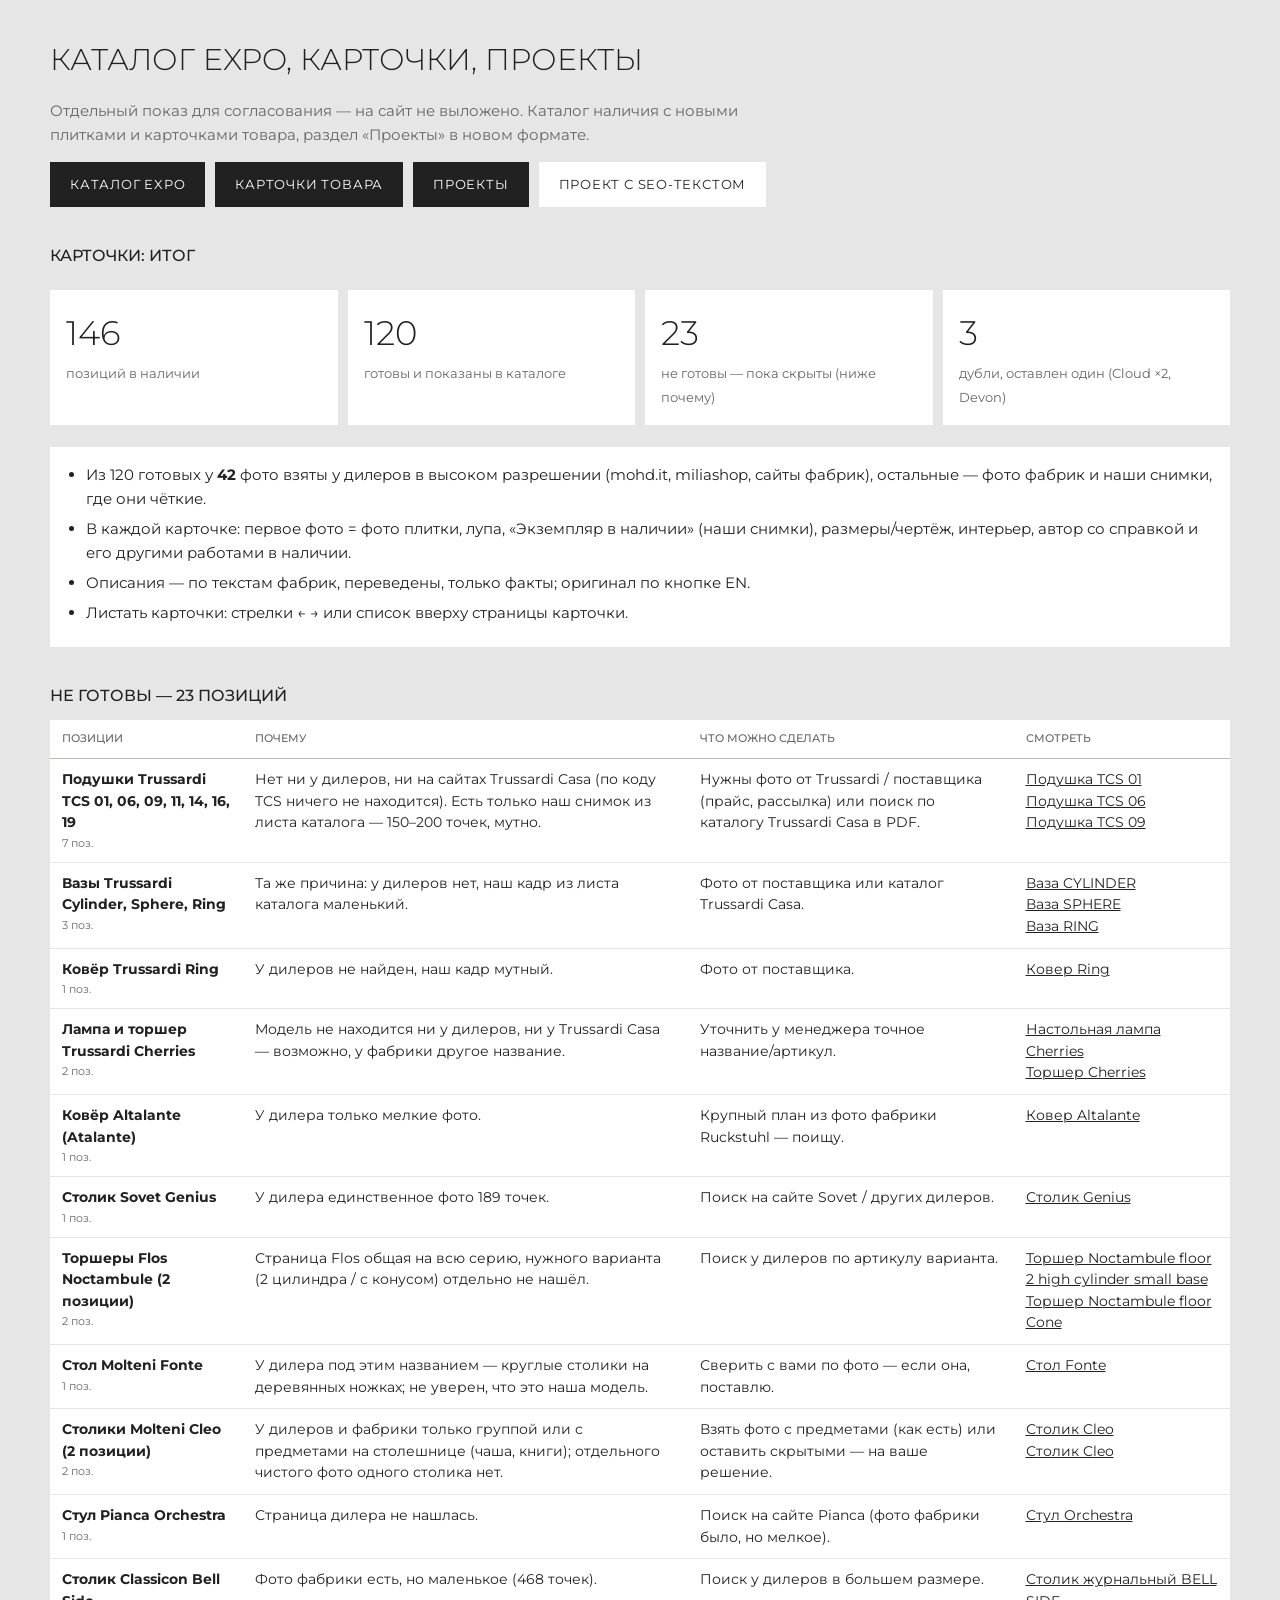
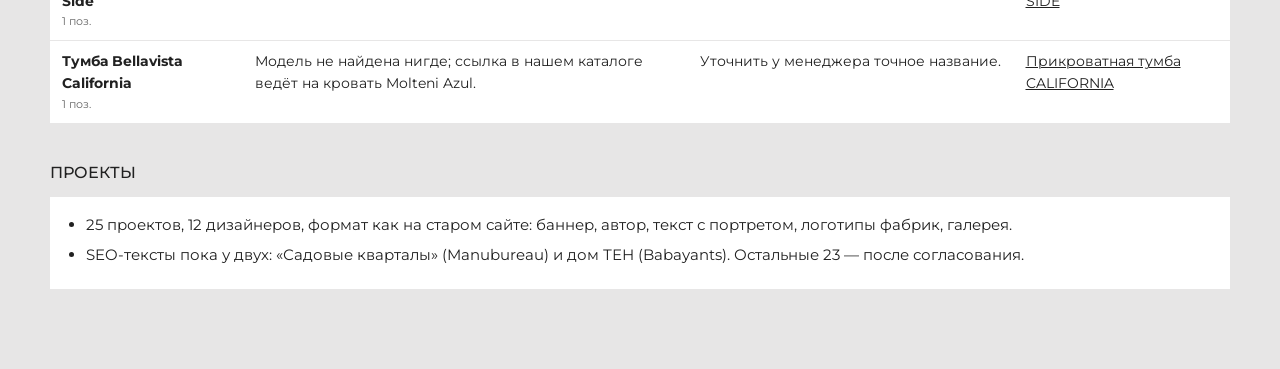
==== index.html @ 3f0e827b "Показ: +4 карточки (ковры Aura и Vibrazioni, Pass-Word, Outline ткань) — готово 120, не готово 23 Co" ====
<!doctype html><html lang="ru"><head><meta charset="utf-8"><meta name="viewport" content="width=device-width,initial-scale=1">
<meta name="robots" content="noindex,nofollow"><title>HOMEART — показ: каталог EXPO и проекты</title>
<link rel="stylesheet" href="https://fonts.googleapis.com/css2?family=Montserrat:wght@300;400;500&display=swap">
<style>
body{margin:0;background:#E7E6E6;color:#212121;font:15px/1.6 Montserrat,system-ui,sans-serif}
.w{max-width:1180px;margin:0 auto;padding:36px 20px 80px}
h1{font-weight:300;font-size:30px;text-transform:uppercase;margin:0 0 6px} h2{font-weight:500;font-size:16px;text-transform:uppercase;margin:36px 0 12px}
.lead{color:#666;max-width:70ch}
.nums{display:grid;grid-template-columns:repeat(4,minmax(0,1fr));gap:10px;margin:22px 0}
.nums div{background:#fff;padding:16px} .nums b{display:block;font-size:34px;font-weight:300} .nums span{font-size:12.5px;color:#666}
.go{display:flex;flex-wrap:wrap;gap:10px;margin:8px 0 0} .go a{background:#212121;color:#fff;text-decoration:none;padding:12px 20px;font-size:13px;text-transform:uppercase;letter-spacing:.06em}
.go a.l{background:#fff;color:#212121}
table{width:100%;border-collapse:collapse;background:#fff;font-size:13.5px} th{text-align:left;font-size:11px;text-transform:uppercase;color:#666;font-weight:500;padding:10px 12px;border-bottom:1px solid #C1BBAF}
td{padding:10px 12px;border-bottom:1px solid #E7E6E6;vertical-align:top} td small{display:block;color:#666} td a{display:block;color:#212121}
ul{background:#fff;padding:16px 16px 16px 36px;margin:0} li{margin-bottom:6px}
@media(max-width:760px){.nums{grid-template-columns:1fr 1fr} table,tbody,tr,td{display:block} thead{display:none} tr{border-bottom:8px solid #E7E6E6}}
</style></head><body><div class="w">
<h1>Каталог EXPO, карточки, проекты</h1>
<p class="lead">Отдельный показ для согласования — на сайт не выложено. Каталог наличия с новыми плитками и карточками товара, раздел «Проекты» в новом формате.</p>
<div class="go"><a href="_variants/catalog-cards.html">Каталог EXPO</a><a href="_variants/expo-card.html?id=m-p045">Карточки товара</a><a href="projects.html">Проекты</a>
<a class="l" href="project.html?id=manusadovye">Проект с SEO-текстом</a></div>
<h2>Карточки: итог</h2>
<div class="nums"><div><b>146</b><span>позиций в наличии</span></div><div><b>120</b><span>готовы и показаны в каталоге</span></div>
<div><b>23</b><span>не готовы — пока скрыты (ниже почему)</span></div><div><b>3</b><span>дубли, оставлен один (Cloud ×2, Devon)</span></div></div>
<ul>
<li>Из 120 готовых у <b>42</b> фото взяты у дилеров в высоком разрешении (mohd.it, miliashop, сайты фабрик), остальные — фото фабрик и наши снимки, где они чёткие.</li>
<li>В каждой карточке: первое фото = фото плитки, лупа, «Экземпляр в наличии» (наши снимки), размеры/чертёж, интерьер, автор со справкой и его другими работами в наличии.</li>
<li>Описания — по текстам фабрик, переведены, только факты; оригинал по кнопке EN.</li>
<li>Листать карточки: стрелки ← → или список вверху страницы карточки.</li>
</ul>
<h2>Не готовы — 23 позиций</h2>
<table><thead><tr><th>Позиции</th><th>Почему</th><th>Что можно сделать</th><th>Смотреть</th></tr></thead><tbody><tr><td><b>Подушки Trussardi TCS 01, 06, 09, 11, 14, 16, 19</b><small>7 поз.</small></td><td>Нет ни у дилеров, ни на сайтах Trussardi Casa (по коду TCS ничего не находится). Есть только наш снимок из листа каталога — 150–200 точек, мутно.</td><td>Нужны фото от Trussardi / поставщика (прайс, рассылка) или поиск по каталогу Trussardi Casa в PDF.</td>
  <td><a href="_variants/expo-card.html?id=m-p103-1">Подушка TCS 01</a><a href="_variants/expo-card.html?id=m-p103-2">Подушка TCS 06</a><a href="_variants/expo-card.html?id=m-p103-3">Подушка TCS 09</a></td></tr><tr><td><b>Вазы Trussardi Cylinder, Sphere, Ring</b><small>3 поз.</small></td><td>Та же причина: у дилеров нет, наш кадр из листа каталога маленький.</td><td>Фото от поставщика или каталог Trussardi Casa.</td>
  <td><a href="_variants/expo-card.html?id=m-p104-1">Ваза CYLINDER</a><a href="_variants/expo-card.html?id=m-p104-2">Ваза SPHERE</a><a href="_variants/expo-card.html?id=m-p104-3">Ваза RING</a></td></tr><tr><td><b>Ковёр Trussardi Ring</b><small>1 поз.</small></td><td>У дилеров не найден, наш кадр мутный.</td><td>Фото от поставщика.</td>
  <td><a href="_variants/expo-card.html?id=m-p101">Ковер Ring</a></td></tr><tr><td><b>Лампа и торшер Trussardi Cherries</b><small>2 поз.</small></td><td>Модель не находится ни у дилеров, ни у Trussardi Casa — возможно, у фабрики другое название.</td><td>Уточнить у менеджера точное название/артикул.</td>
  <td><a href="_variants/expo-card.html?id=s-p031-1">Настольная лампа Cherries</a><a href="_variants/expo-card.html?id=s-p031-2">Торшер Cherries</a></td></tr><tr><td><b>Ковёр Altalante (Atalante)</b><small>1 поз.</small></td><td>У дилера только мелкие фото.</td><td>Крупный план из фото фабрики Ruckstuhl — поищу.</td>
  <td><a href="_variants/expo-card.html?id=m-p098">Ковер Altalante</a></td></tr><tr><td><b>Столик Sovet Genius</b><small>1 поз.</small></td><td>У дилера единственное фото 189 точек.</td><td>Поиск на сайте Sovet / других дилеров.</td>
  <td><a href="_variants/expo-card.html?id=m-p096">Столик Genius</a></td></tr><tr><td><b>Торшеры Flos Noctambule (2 позиции)</b><small>2 поз.</small></td><td>Страница Flos общая на всю серию, нужного варианта (2 цилиндра / с конусом) отдельно не нашёл.</td><td>Поиск у дилеров по артикулу варианта.</td>
  <td><a href="_variants/expo-card.html?id=s-p013-1">Торшер Noctambule floor 2 high cylinder small base</a><a href="_variants/expo-card.html?id=s-p013-2">Торшер Noctambule floor Cone</a></td></tr><tr><td><b>Стол Molteni Fonte</b><small>1 поз.</small></td><td>У дилера под этим названием — круглые столики на деревянных ножках; не уверен, что это наша модель.</td><td>Сверить с вами по фото — если она, поставлю.</td>
  <td><a href="_variants/expo-card.html?id=m-p018">Стол Fonte</a></td></tr><tr><td><b>Столики Molteni Cleo (2 позиции)</b><small>2 поз.</small></td><td>У дилеров и фабрики только группой или с предметами на столешнице (чаша, книги); отдельного чистого фото одного столика нет.</td><td>Взять фото с предметами (как есть) или оставить скрытыми — на ваше решение.</td>
  <td><a href="_variants/expo-card.html?id=m-p087-1">Столик Cleo</a><a href="_variants/expo-card.html?id=m-p087-2">Столик Cleo</a></td></tr><tr><td><b>Стул Pianca Orchestra</b><small>1 поз.</small></td><td>Страница дилера не нашлась.</td><td>Поиск на сайте Pianca (фото фабрики было, но мелкое).</td>
  <td><a href="_variants/expo-card.html?id=m-p036">Стул Orchestra</a></td></tr><tr><td><b>Столик Classicon Bell Side</b><small>1 поз.</small></td><td>Фото фабрики есть, но маленькое (468 точек).</td><td>Поиск у дилеров в большем размере.</td>
  <td><a href="_variants/expo-card.html?id=m-p095">Столик журнальный BELL SIDE</a></td></tr><tr><td><b>Тумба Bellavista California</b><small>1 поз.</small></td><td>Модель не найдена нигде; ссылка в нашем каталоге ведёт на кровать Molteni Azul.</td><td>Уточнить у менеджера точное название.</td>
  <td><a href="_variants/expo-card.html?id=m-p075">Прикроватная тумба CALIFORNIA</a></td></tr></tbody></table>
<h2>Проекты</h2>
<ul><li>25 проектов, 12 дизайнеров, формат как на старом сайте: баннер, автор, текст с портретом, логотипы фабрик, галерея.</li>
<li>SEO-тексты пока у двух: «Садовые кварталы» (Manubureau) и дом ТЕН (Babayants). Остальные 23 — после согласования.</li></ul>
</div></body></html>
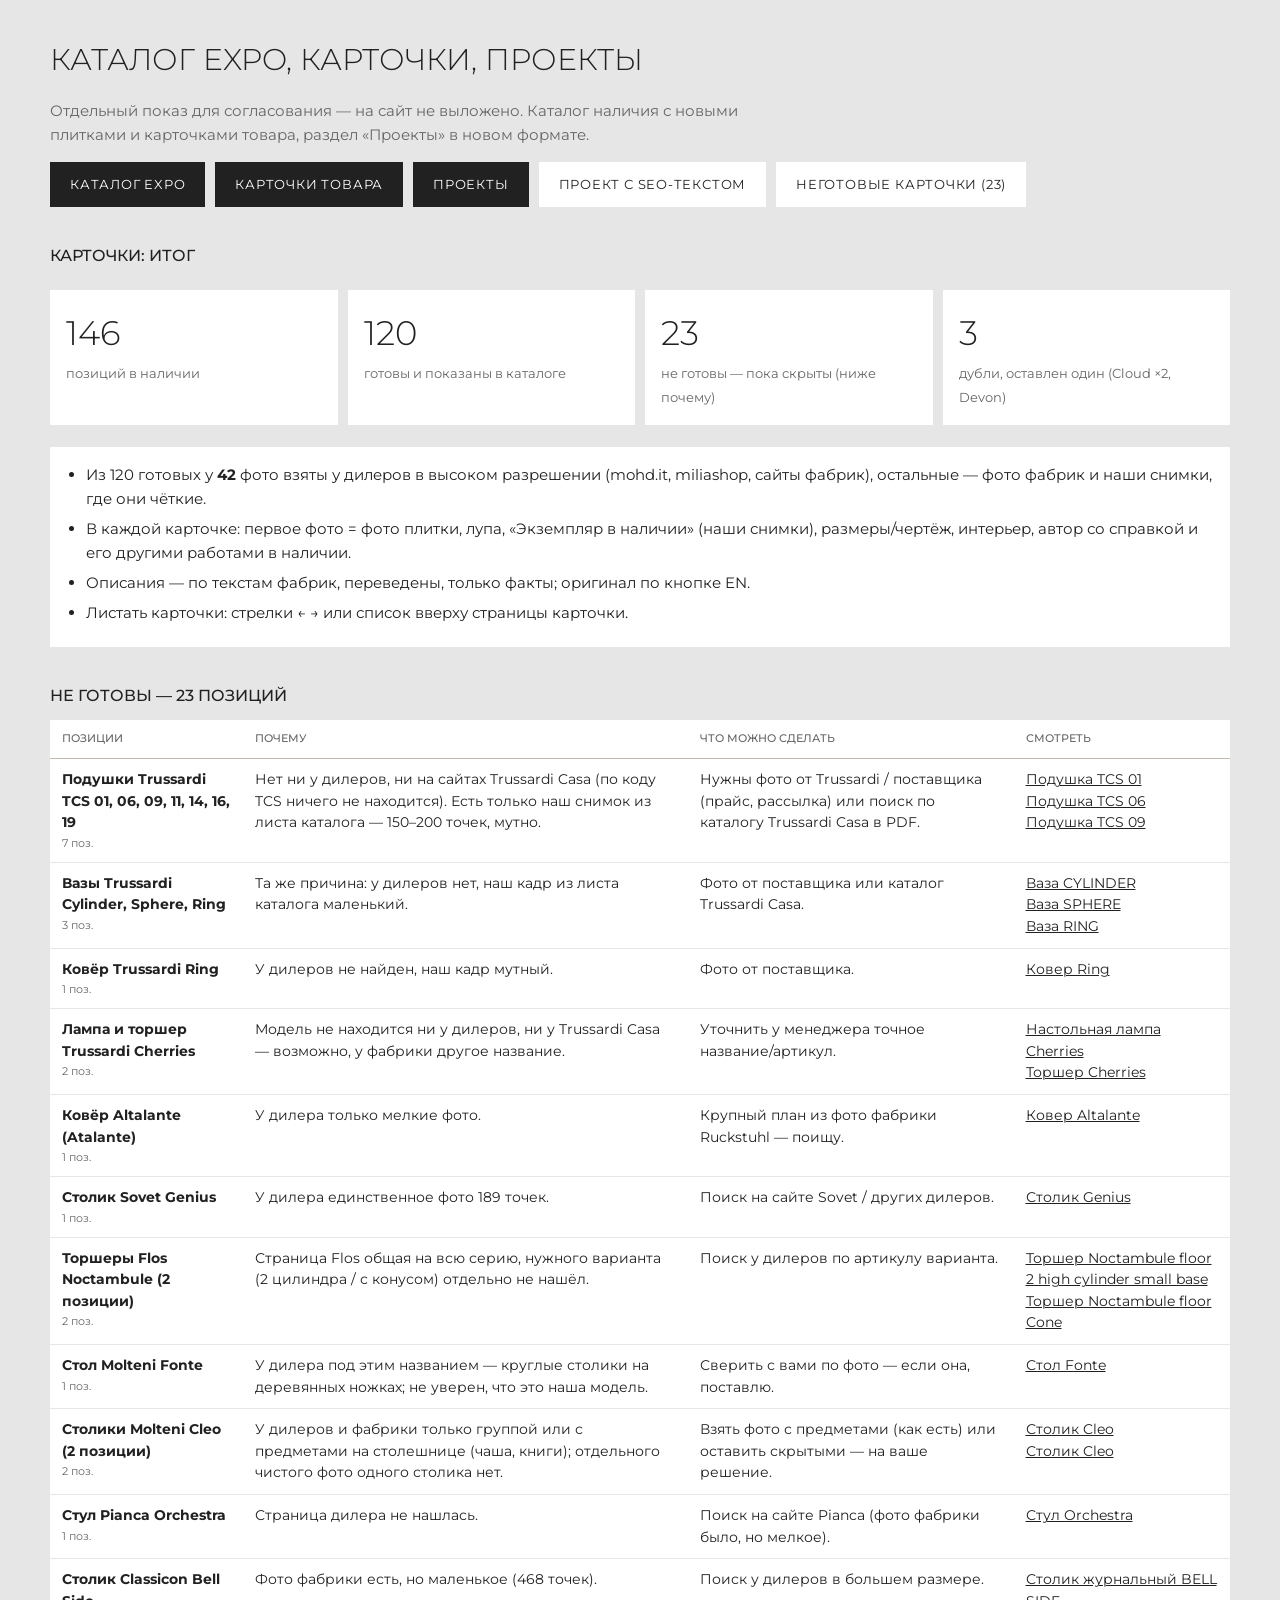
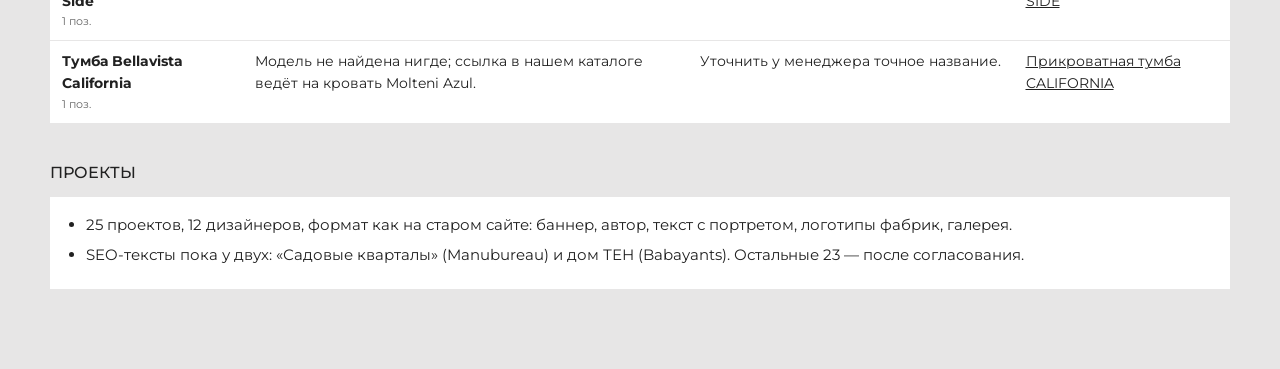
==== commit caa14a32: "Показ: отдельный просмотр неготовых карточек (?pending=1) Co-Authored-By: Claude Opus 5.5 <noreply@a" ====
--- a/index.html
+++ b/index.html
@@ -18,7 +18,7 @@
 <h1>Каталог EXPO, карточки, проекты</h1>
 <p class="lead">Отдельный показ для согласования — на сайт не выложено. Каталог наличия с новыми плитками и карточками товара, раздел «Проекты» в новом формате.</p>
 <div class="go"><a href="_variants/catalog-cards.html">Каталог EXPO</a><a href="_variants/expo-card.html?id=m-p045">Карточки товара</a><a href="projects.html">Проекты</a>
-<a class="l" href="project.html?id=manusadovye">Проект с SEO-текстом</a></div>
+<a class="l" href="project.html?id=manusadovye">Проект с SEO-текстом</a><a class="l" href="_variants/catalog-cards.html?pending=1">Неготовые карточки (23)</a></div>
 <h2>Карточки: итог</h2>
 <div class="nums"><div><b>146</b><span>позиций в наличии</span></div><div><b>120</b><span>готовы и показаны в каталоге</span></div>
 <div><b>23</b><span>не готовы — пока скрыты (ниже почему)</span></div><div><b>3</b><span>дубли, оставлен один (Cloud ×2, Devon)</span></div></div>
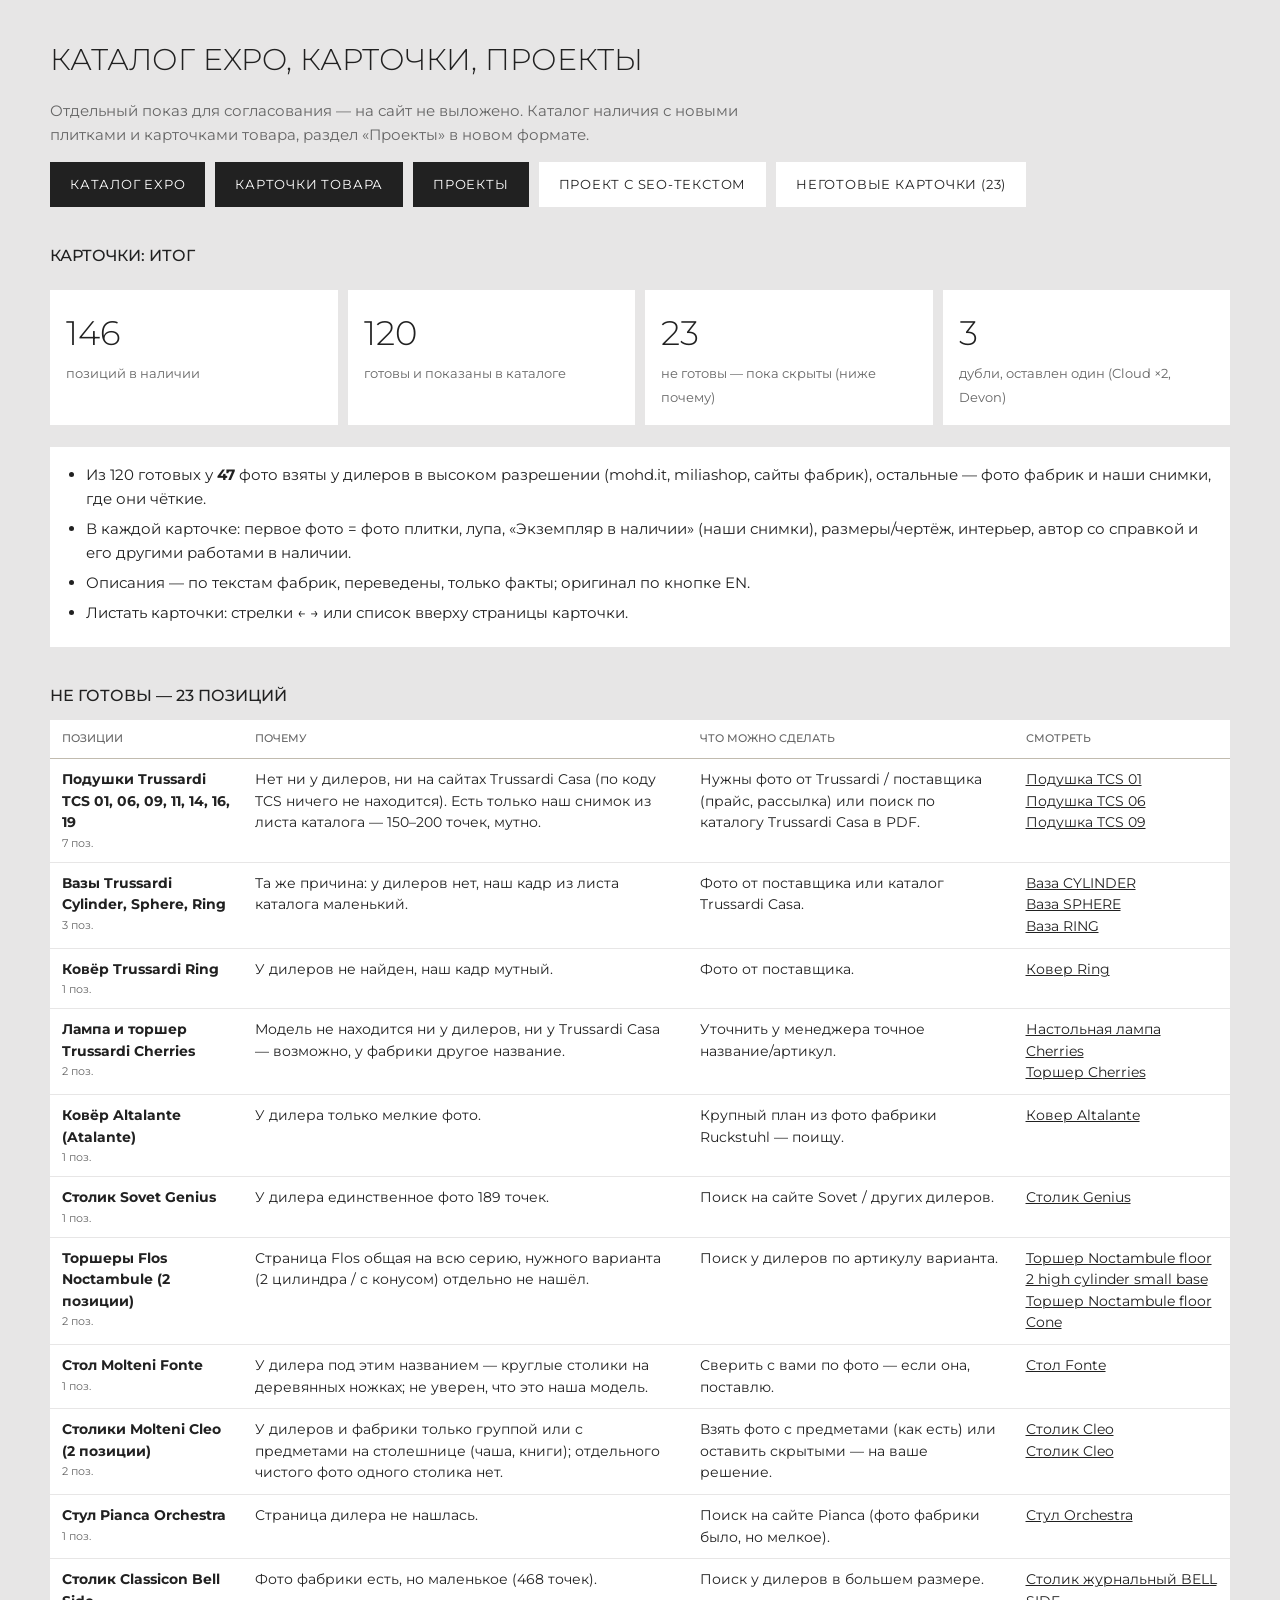
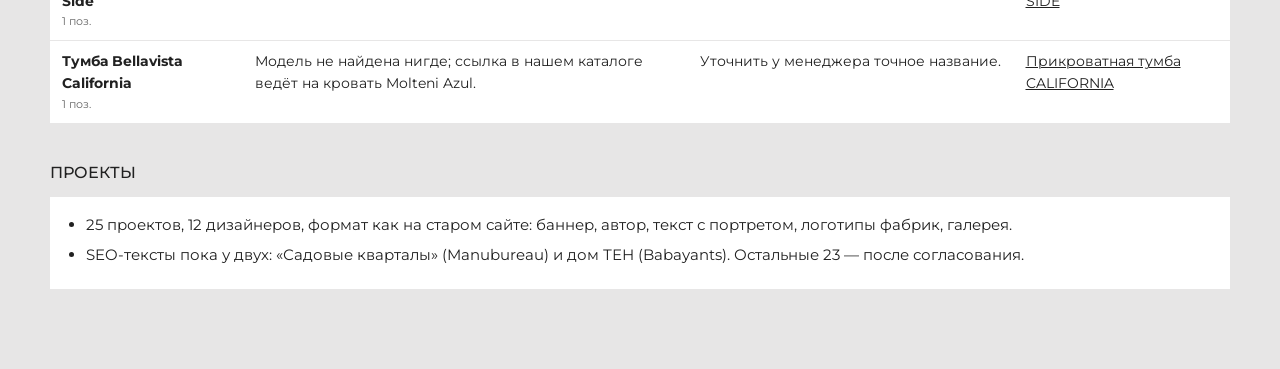
==== commit beb65750: "Показ: правки Павла 28.10 — «Экземпляр» из исходных PDF в полном размере (без чужих ламп, дублей и о" ====
--- a/index.html
+++ b/index.html
@@ -23,7 +23,7 @@
 <div class="nums"><div><b>146</b><span>позиций в наличии</span></div><div><b>120</b><span>готовы и показаны в каталоге</span></div>
 <div><b>23</b><span>не готовы — пока скрыты (ниже почему)</span></div><div><b>3</b><span>дубли, оставлен один (Cloud ×2, Devon)</span></div></div>
 <ul>
-<li>Из 120 готовых у <b>42</b> фото взяты у дилеров в высоком разрешении (mohd.it, miliashop, сайты фабрик), остальные — фото фабрик и наши снимки, где они чёткие.</li>
+<li>Из 120 готовых у <b>47</b> фото взяты у дилеров в высоком разрешении (mohd.it, miliashop, сайты фабрик), остальные — фото фабрик и наши снимки, где они чёткие.</li>
 <li>В каждой карточке: первое фото = фото плитки, лупа, «Экземпляр в наличии» (наши снимки), размеры/чертёж, интерьер, автор со справкой и его другими работами в наличии.</li>
 <li>Описания — по текстам фабрик, переведены, только факты; оригинал по кнопке EN.</li>
 <li>Листать карточки: стрелки ← → или список вверху страницы карточки.</li>
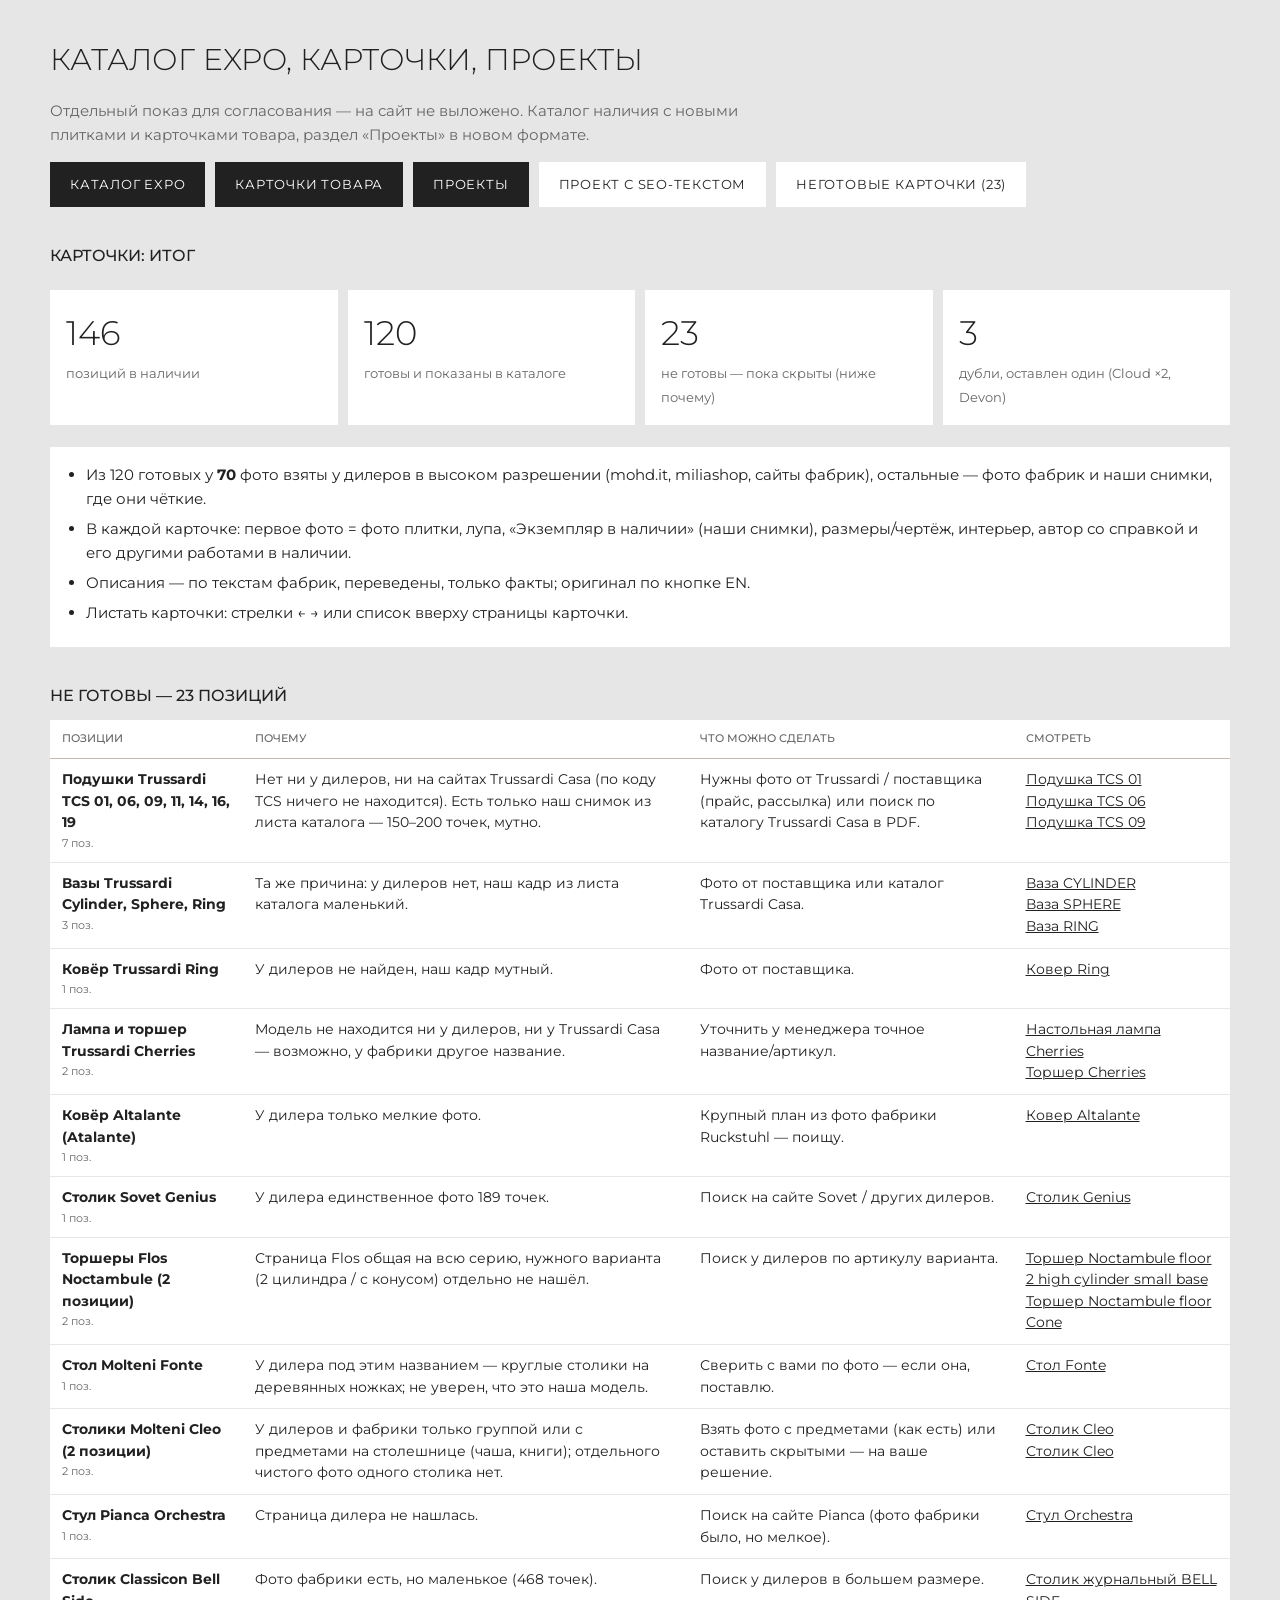
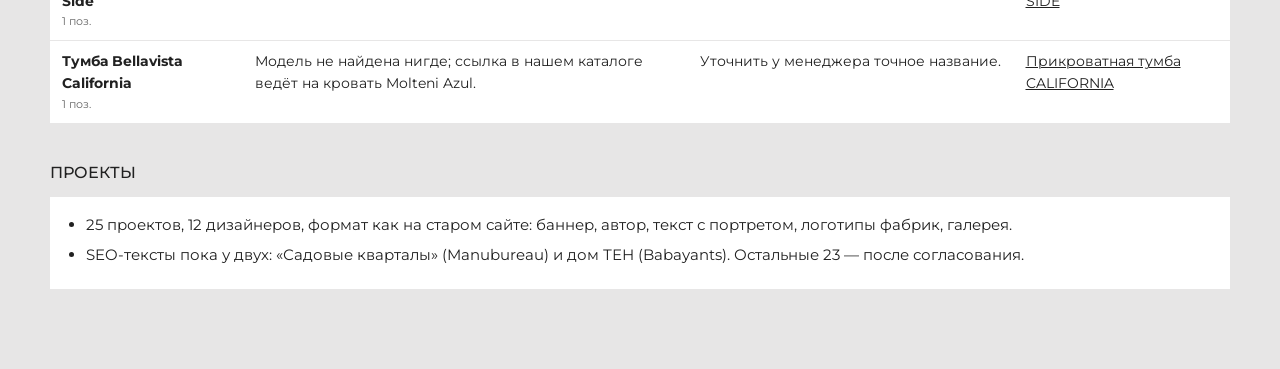
==== commit 153f6d79: "Показ: без вырезки фона — плитки из исходных фото (Regis и ещё 22), Outline ткань — тканевый стул, J" ====
--- a/index.html
+++ b/index.html
@@ -23,7 +23,7 @@
 <div class="nums"><div><b>146</b><span>позиций в наличии</span></div><div><b>120</b><span>готовы и показаны в каталоге</span></div>
 <div><b>23</b><span>не готовы — пока скрыты (ниже почему)</span></div><div><b>3</b><span>дубли, оставлен один (Cloud ×2, Devon)</span></div></div>
 <ul>
-<li>Из 120 готовых у <b>47</b> фото взяты у дилеров в высоком разрешении (mohd.it, miliashop, сайты фабрик), остальные — фото фабрик и наши снимки, где они чёткие.</li>
+<li>Из 120 готовых у <b>70</b> фото взяты у дилеров в высоком разрешении (mohd.it, miliashop, сайты фабрик), остальные — фото фабрик и наши снимки, где они чёткие.</li>
 <li>В каждой карточке: первое фото = фото плитки, лупа, «Экземпляр в наличии» (наши снимки), размеры/чертёж, интерьер, автор со справкой и его другими работами в наличии.</li>
 <li>Описания — по текстам фабрик, переведены, только факты; оригинал по кнопке EN.</li>
 <li>Листать карточки: стрелки ← → или список вверху страницы карточки.</li>
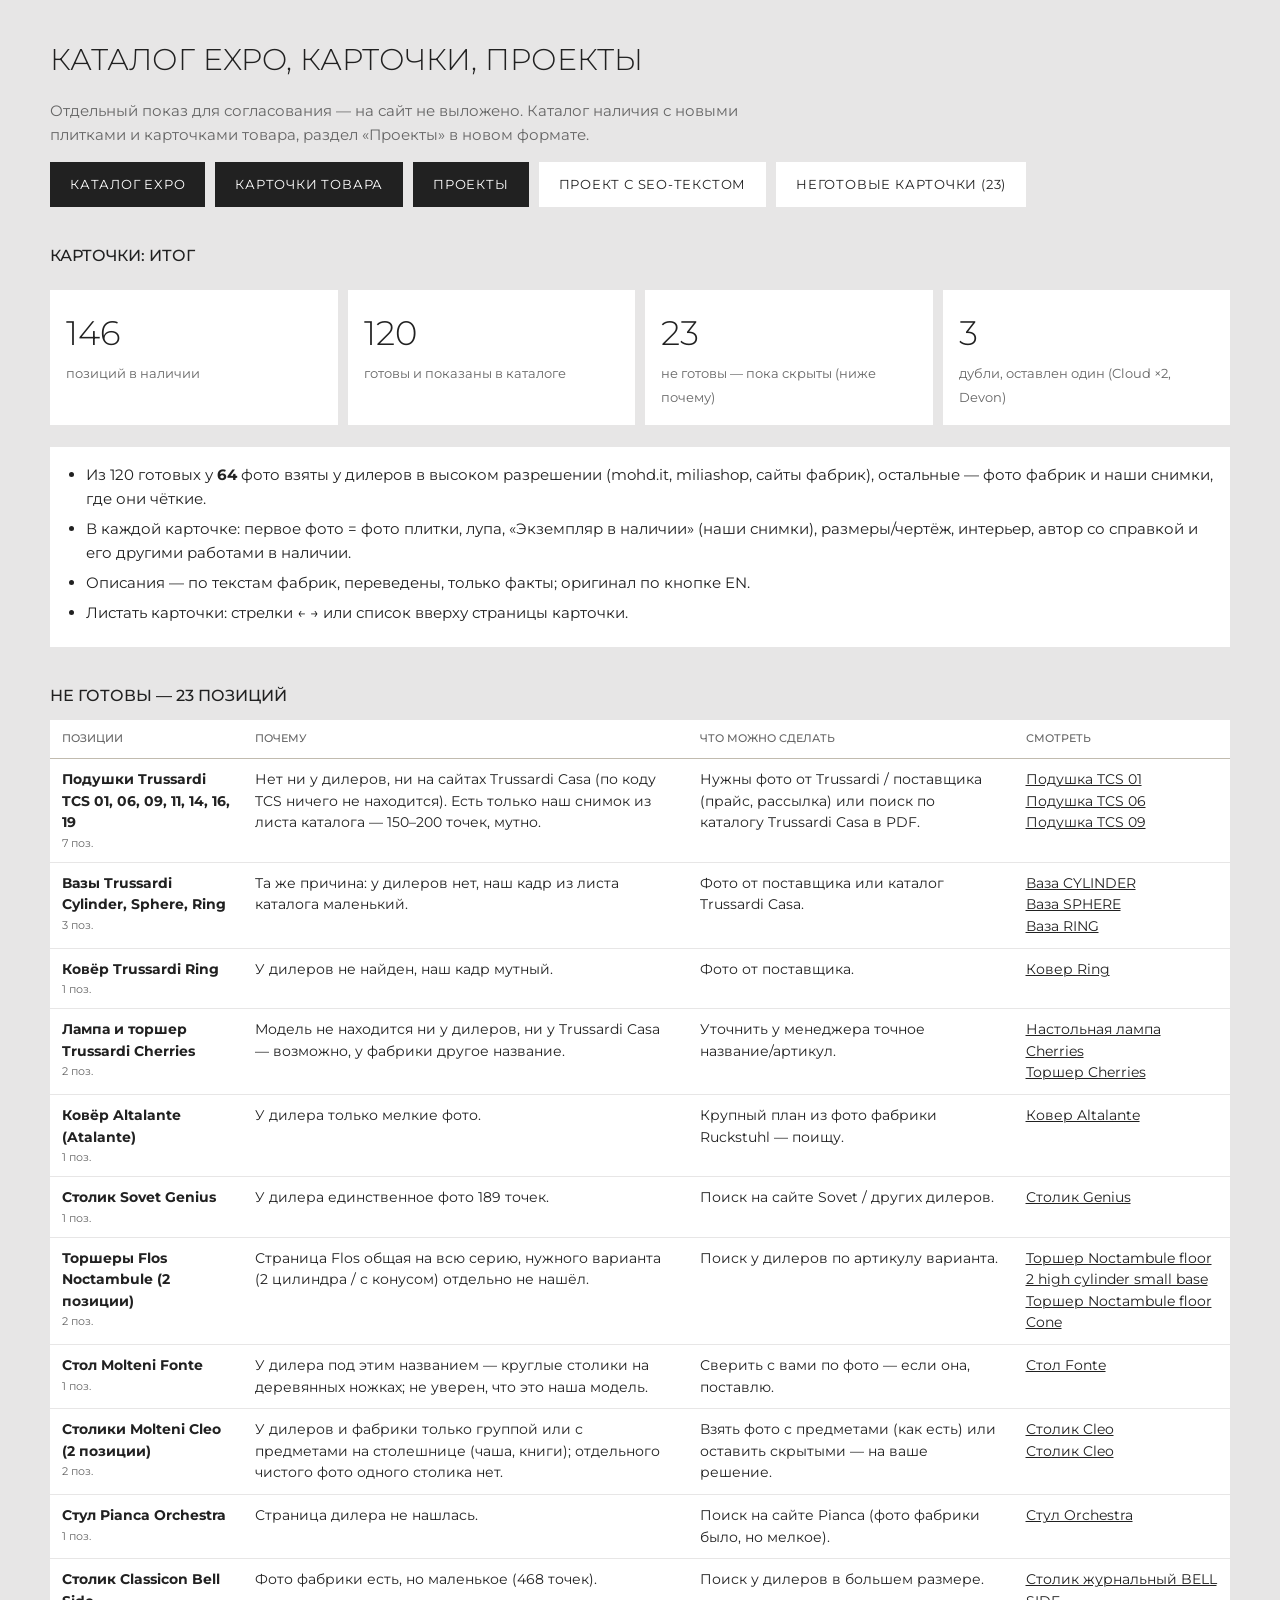
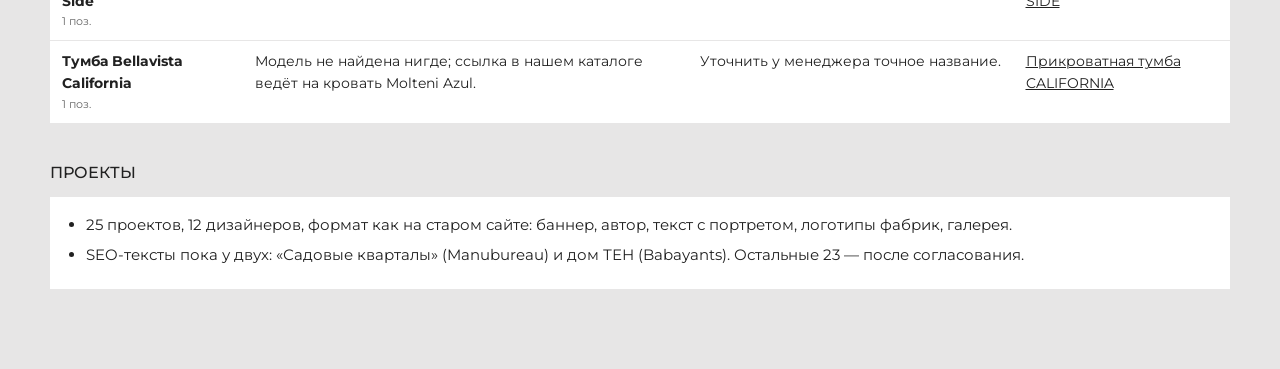
==== commit 6cd75f26: "Показ: один каталог (catalog.html ведёт на новый); вернуты прежние фото при наведении и интерьеры; п" ====
--- a/index.html
+++ b/index.html
@@ -23,7 +23,7 @@
 <div class="nums"><div><b>146</b><span>позиций в наличии</span></div><div><b>120</b><span>готовы и показаны в каталоге</span></div>
 <div><b>23</b><span>не готовы — пока скрыты (ниже почему)</span></div><div><b>3</b><span>дубли, оставлен один (Cloud ×2, Devon)</span></div></div>
 <ul>
-<li>Из 120 готовых у <b>70</b> фото взяты у дилеров в высоком разрешении (mohd.it, miliashop, сайты фабрик), остальные — фото фабрик и наши снимки, где они чёткие.</li>
+<li>Из 120 готовых у <b>64</b> фото взяты у дилеров в высоком разрешении (mohd.it, miliashop, сайты фабрик), остальные — фото фабрик и наши снимки, где они чёткие.</li>
 <li>В каждой карточке: первое фото = фото плитки, лупа, «Экземпляр в наличии» (наши снимки), размеры/чертёж, интерьер, автор со справкой и его другими работами в наличии.</li>
 <li>Описания — по текстам фабрик, переведены, только факты; оригинал по кнопке EN.</li>
 <li>Листать карточки: стрелки ← → или список вверху страницы карточки.</li>
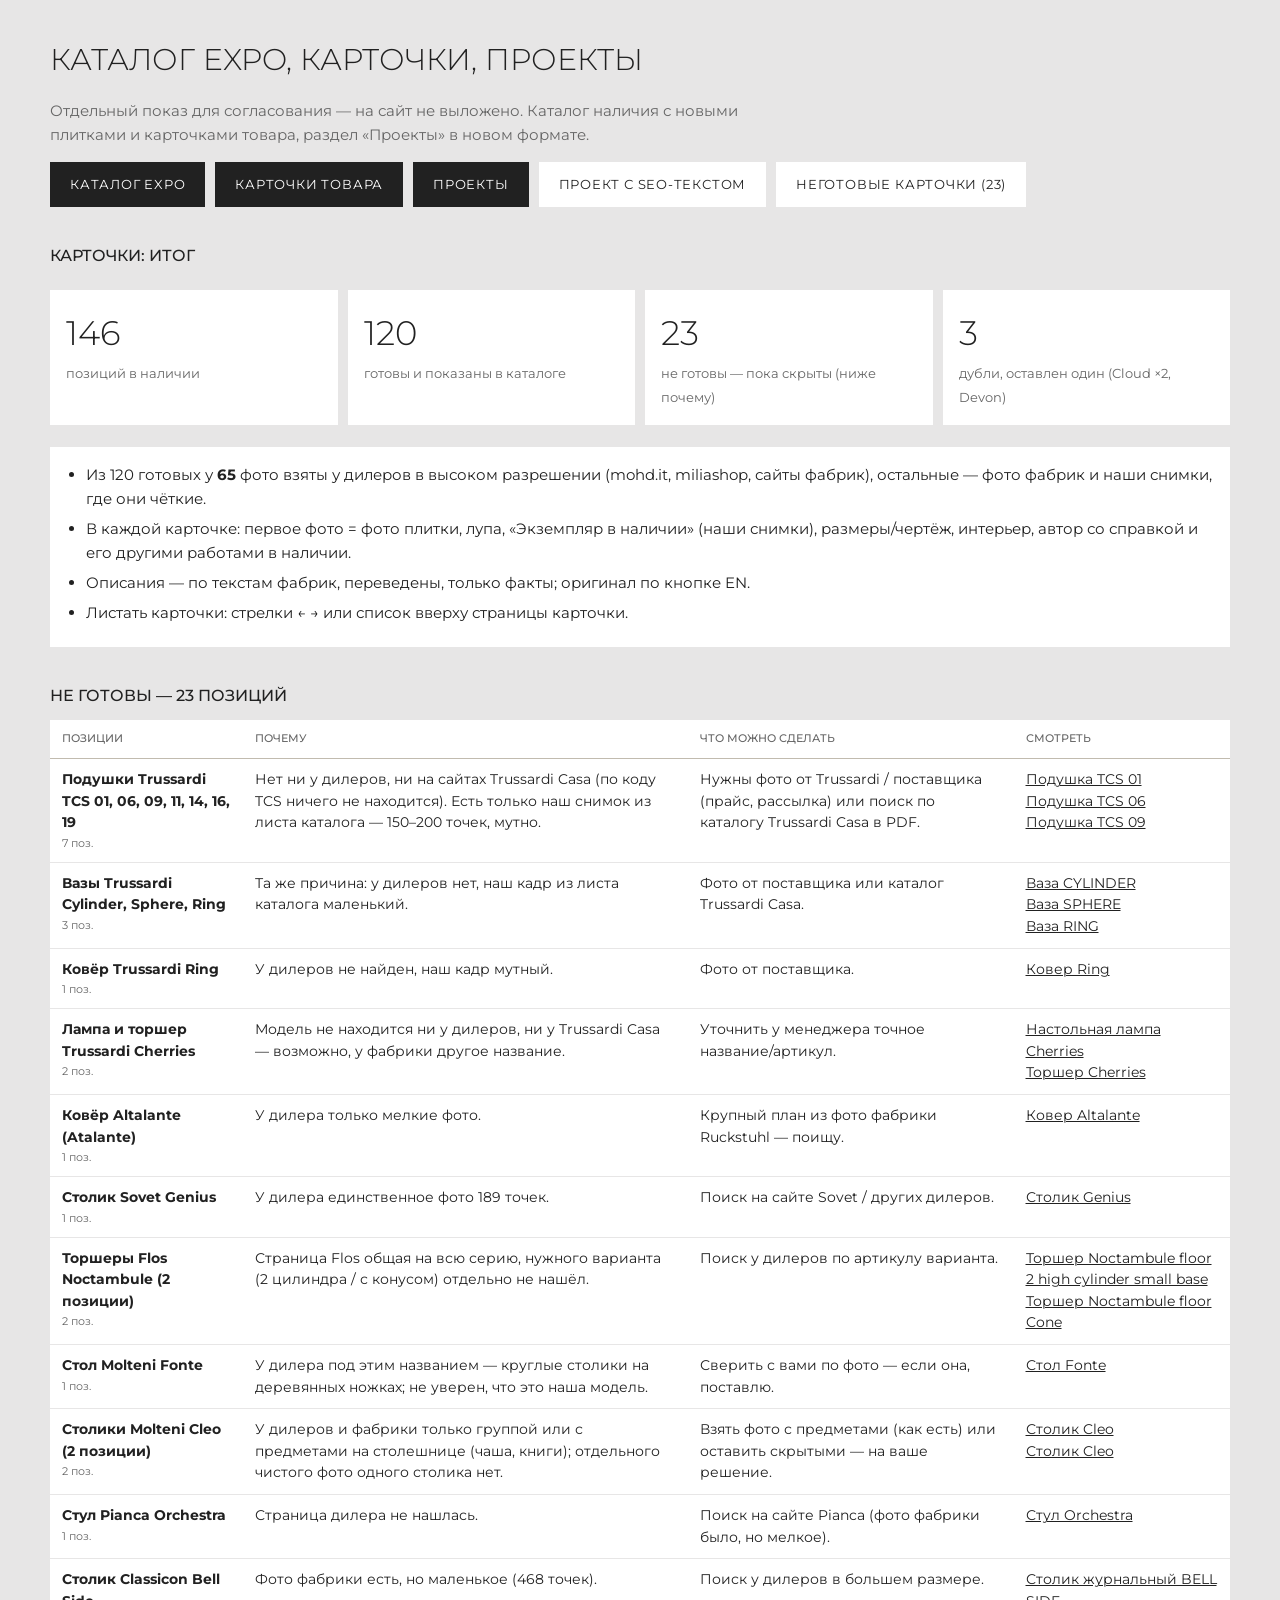
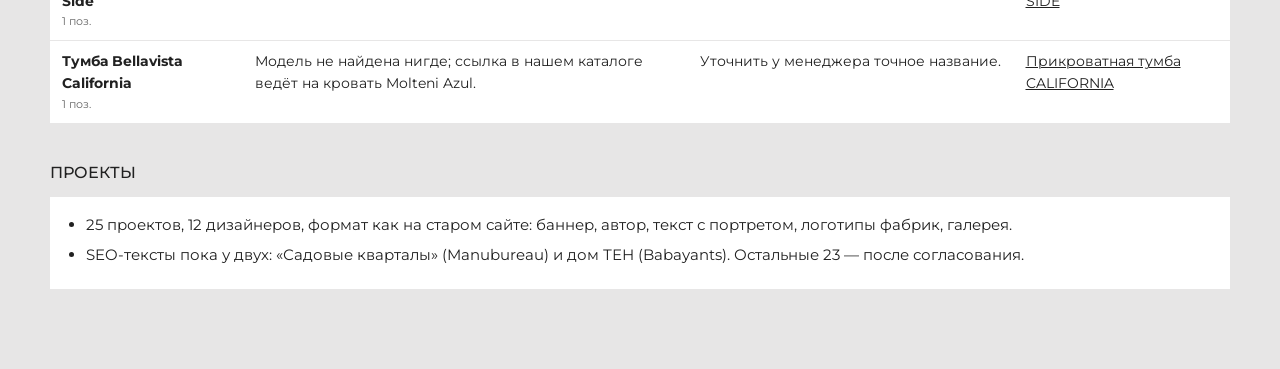
==== commit c453f49b: "Показ: Downtown Executive — своя плитка (кожа, средняя спинка), отличается от President Co-Authored-" ====
--- a/index.html
+++ b/index.html
@@ -23,7 +23,7 @@
 <div class="nums"><div><b>146</b><span>позиций в наличии</span></div><div><b>120</b><span>готовы и показаны в каталоге</span></div>
 <div><b>23</b><span>не готовы — пока скрыты (ниже почему)</span></div><div><b>3</b><span>дубли, оставлен один (Cloud ×2, Devon)</span></div></div>
 <ul>
-<li>Из 120 готовых у <b>64</b> фото взяты у дилеров в высоком разрешении (mohd.it, miliashop, сайты фабрик), остальные — фото фабрик и наши снимки, где они чёткие.</li>
+<li>Из 120 готовых у <b>65</b> фото взяты у дилеров в высоком разрешении (mohd.it, miliashop, сайты фабрик), остальные — фото фабрик и наши снимки, где они чёткие.</li>
 <li>В каждой карточке: первое фото = фото плитки, лупа, «Экземпляр в наличии» (наши снимки), размеры/чертёж, интерьер, автор со справкой и его другими работами в наличии.</li>
 <li>Описания — по текстам фабрик, переведены, только факты; оригинал по кнопке EN.</li>
 <li>Листать карточки: стрелки ← → или список вверху страницы карточки.</li>
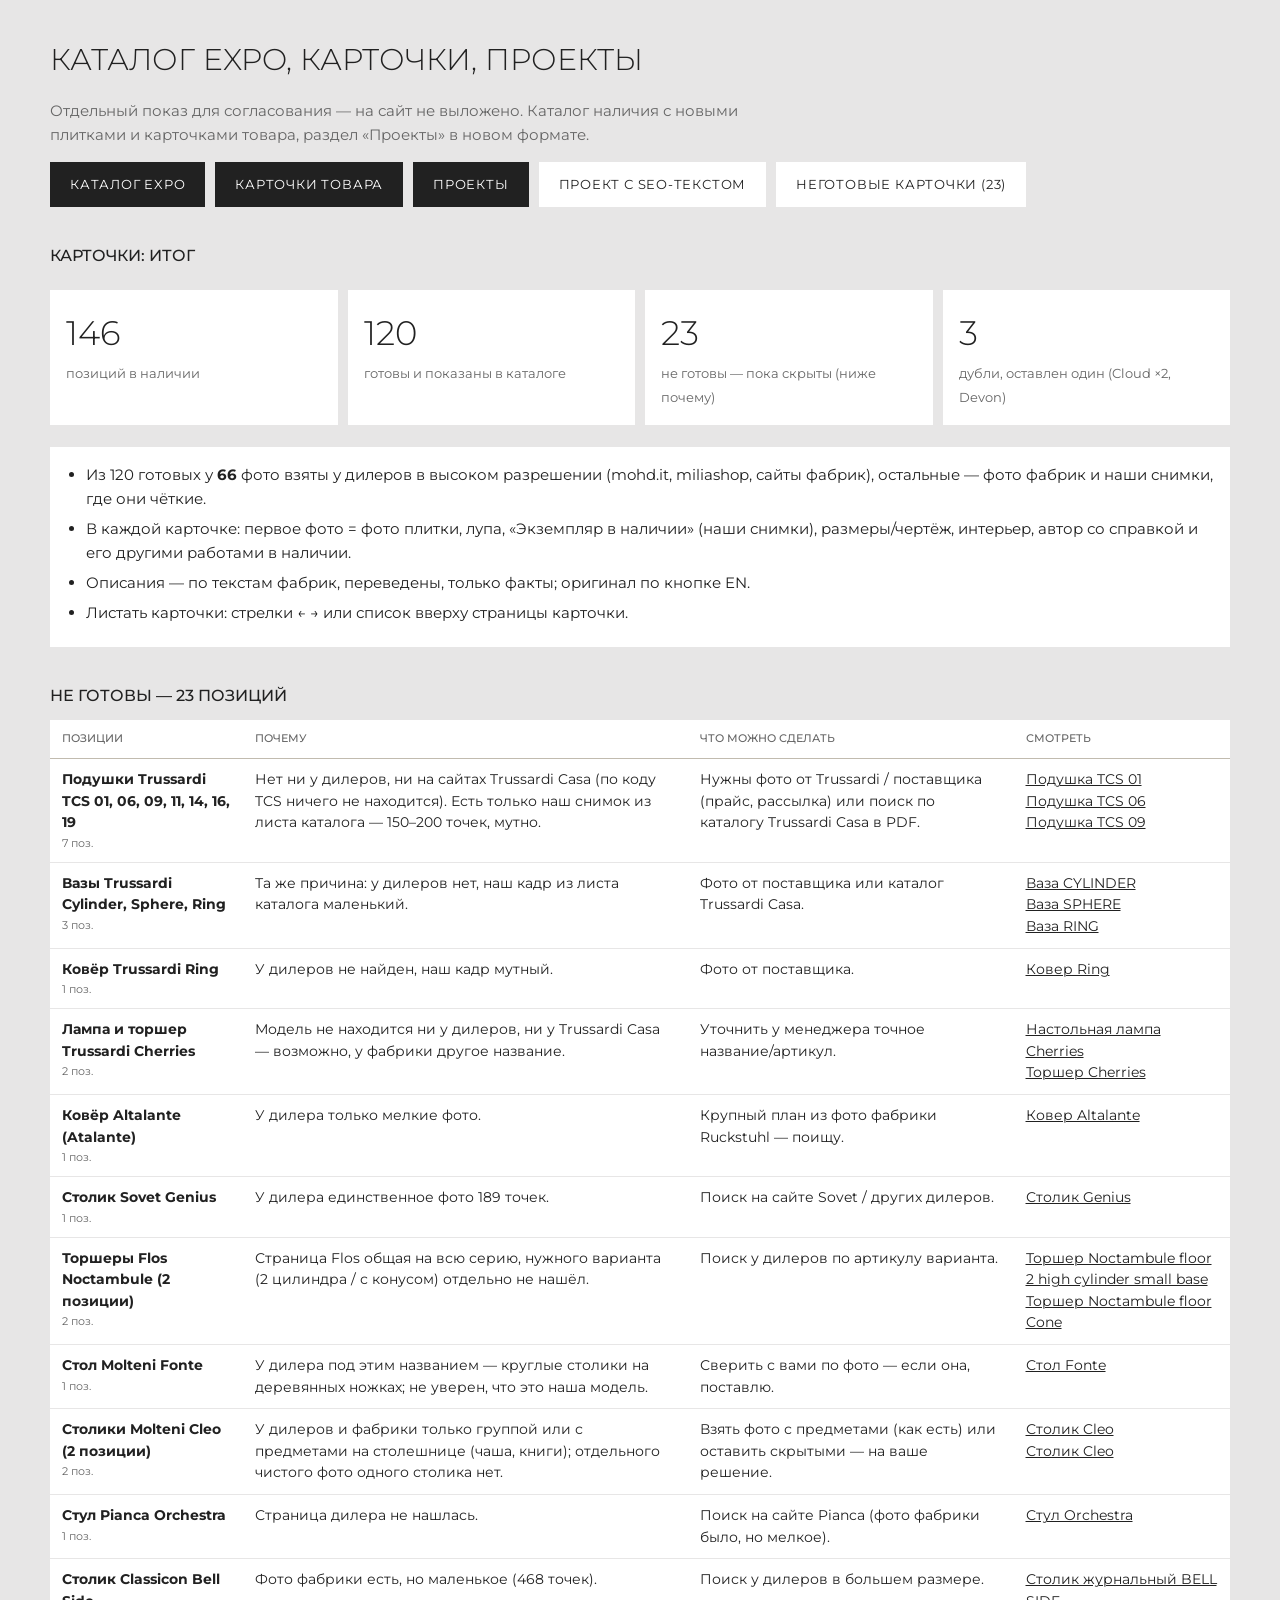
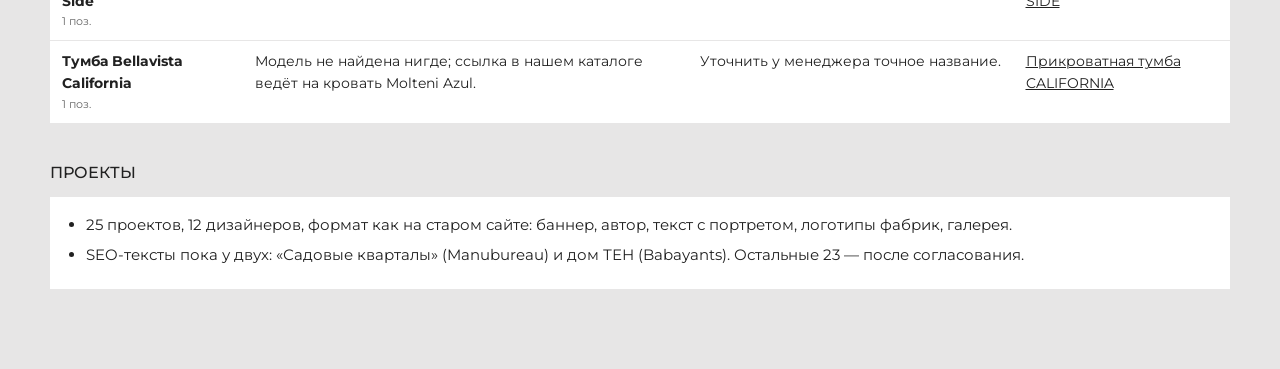
==== commit 89a3220c: "Показ: Downtown President и Executive — фото по реальным экземплярам (President серый, высокая спинк" ====
--- a/index.html
+++ b/index.html
@@ -23,7 +23,7 @@
 <div class="nums"><div><b>146</b><span>позиций в наличии</span></div><div><b>120</b><span>готовы и показаны в каталоге</span></div>
 <div><b>23</b><span>не готовы — пока скрыты (ниже почему)</span></div><div><b>3</b><span>дубли, оставлен один (Cloud ×2, Devon)</span></div></div>
 <ul>
-<li>Из 120 готовых у <b>65</b> фото взяты у дилеров в высоком разрешении (mohd.it, miliashop, сайты фабрик), остальные — фото фабрик и наши снимки, где они чёткие.</li>
+<li>Из 120 готовых у <b>66</b> фото взяты у дилеров в высоком разрешении (mohd.it, miliashop, сайты фабрик), остальные — фото фабрик и наши снимки, где они чёткие.</li>
 <li>В каждой карточке: первое фото = фото плитки, лупа, «Экземпляр в наличии» (наши снимки), размеры/чертёж, интерьер, автор со справкой и его другими работами в наличии.</li>
 <li>Описания — по текстам фабрик, переведены, только факты; оригинал по кнопке EN.</li>
 <li>Листать карточки: стрелки ← → или список вверху страницы карточки.</li>
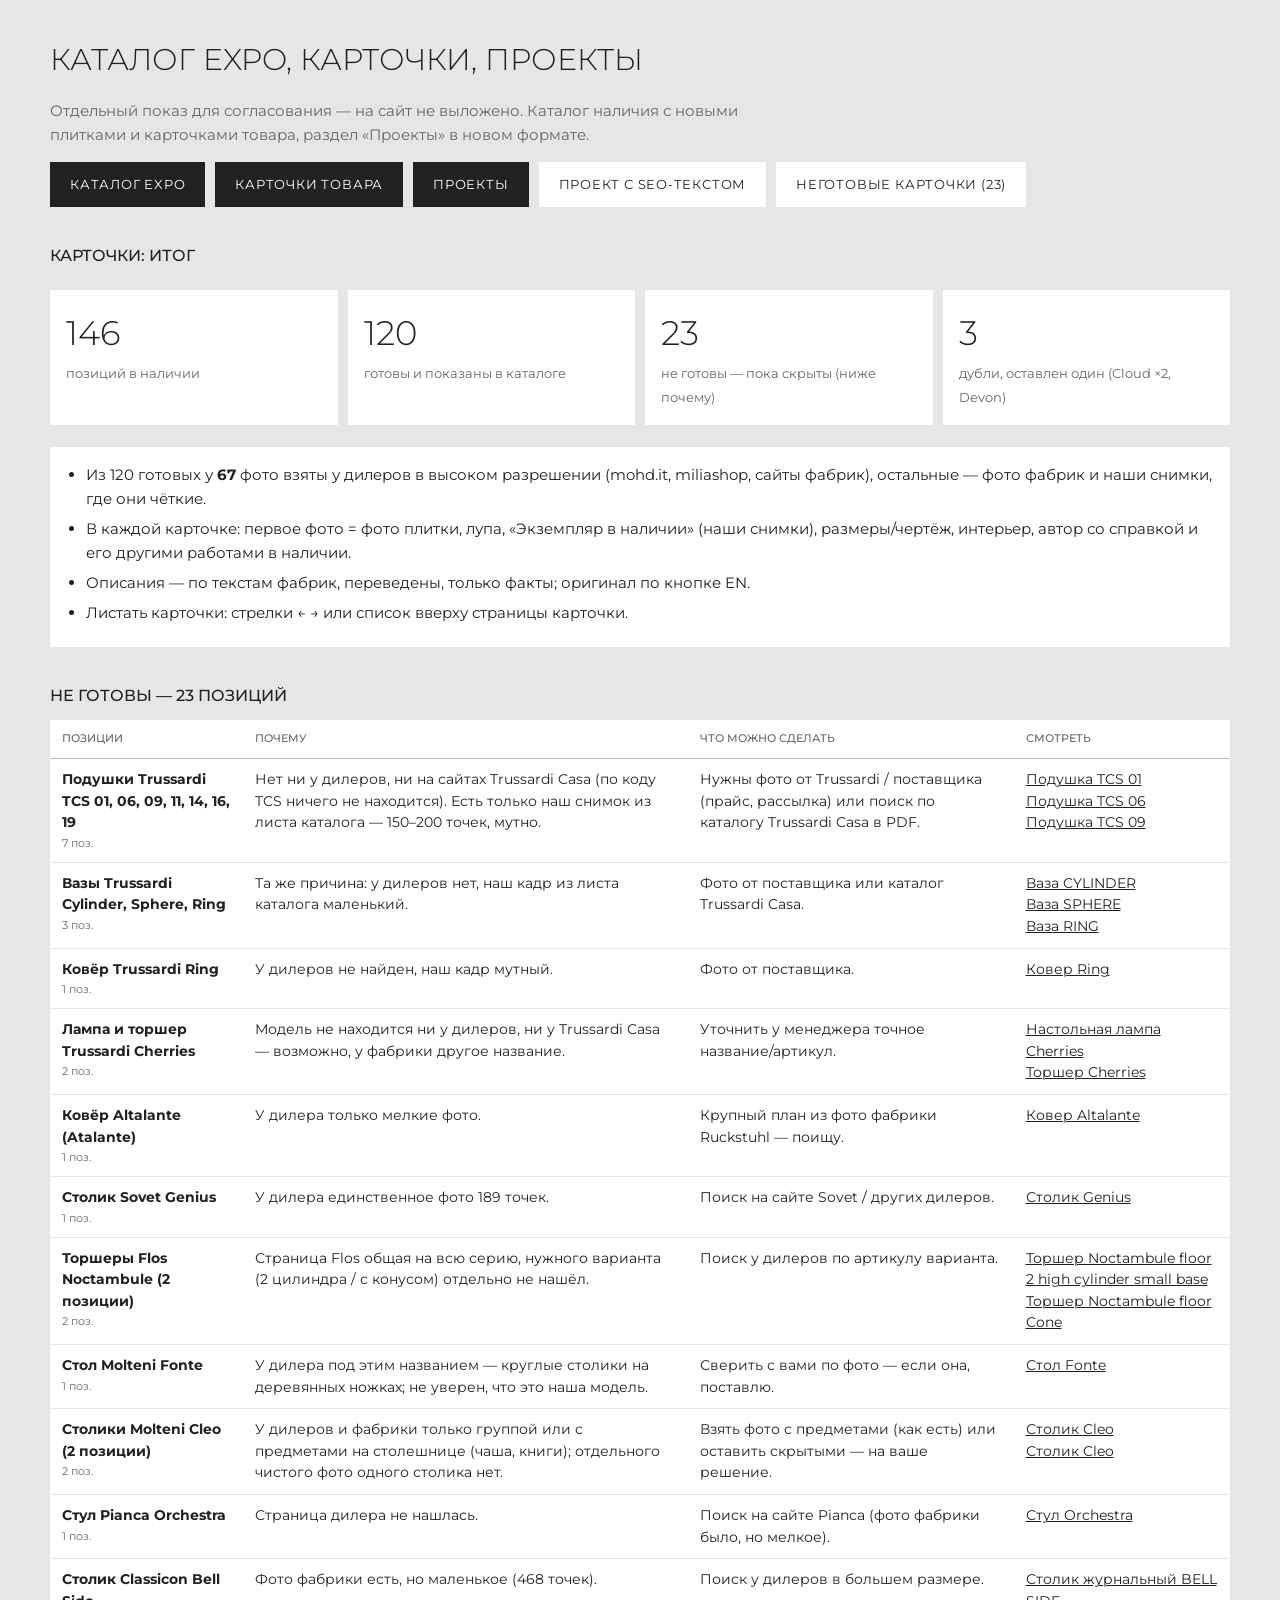
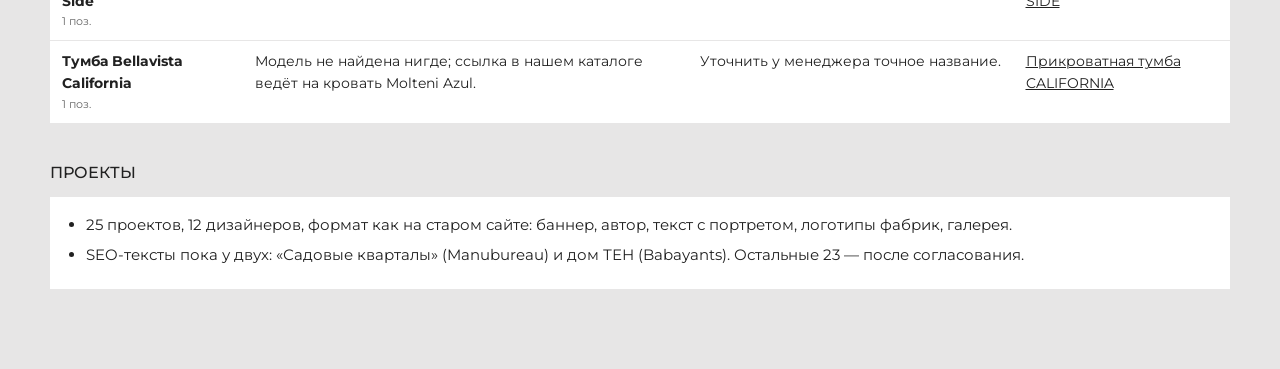
==== commit 8e31f18b: "Показ: на белом фоне — Colette, Jeff (фото Architonic), Outline ткань (вырезка, все ножки целые) Co-" ====
--- a/index.html
+++ b/index.html
@@ -23,7 +23,7 @@
 <div class="nums"><div><b>146</b><span>позиций в наличии</span></div><div><b>120</b><span>готовы и показаны в каталоге</span></div>
 <div><b>23</b><span>не готовы — пока скрыты (ниже почему)</span></div><div><b>3</b><span>дубли, оставлен один (Cloud ×2, Devon)</span></div></div>
 <ul>
-<li>Из 120 готовых у <b>66</b> фото взяты у дилеров в высоком разрешении (mohd.it, miliashop, сайты фабрик), остальные — фото фабрик и наши снимки, где они чёткие.</li>
+<li>Из 120 готовых у <b>67</b> фото взяты у дилеров в высоком разрешении (mohd.it, miliashop, сайты фабрик), остальные — фото фабрик и наши снимки, где они чёткие.</li>
 <li>В каждой карточке: первое фото = фото плитки, лупа, «Экземпляр в наличии» (наши снимки), размеры/чертёж, интерьер, автор со справкой и его другими работами в наличии.</li>
 <li>Описания — по текстам фабрик, переведены, только факты; оригинал по кнопке EN.</li>
 <li>Листать карточки: стрелки ← → или список вверху страницы карточки.</li>
